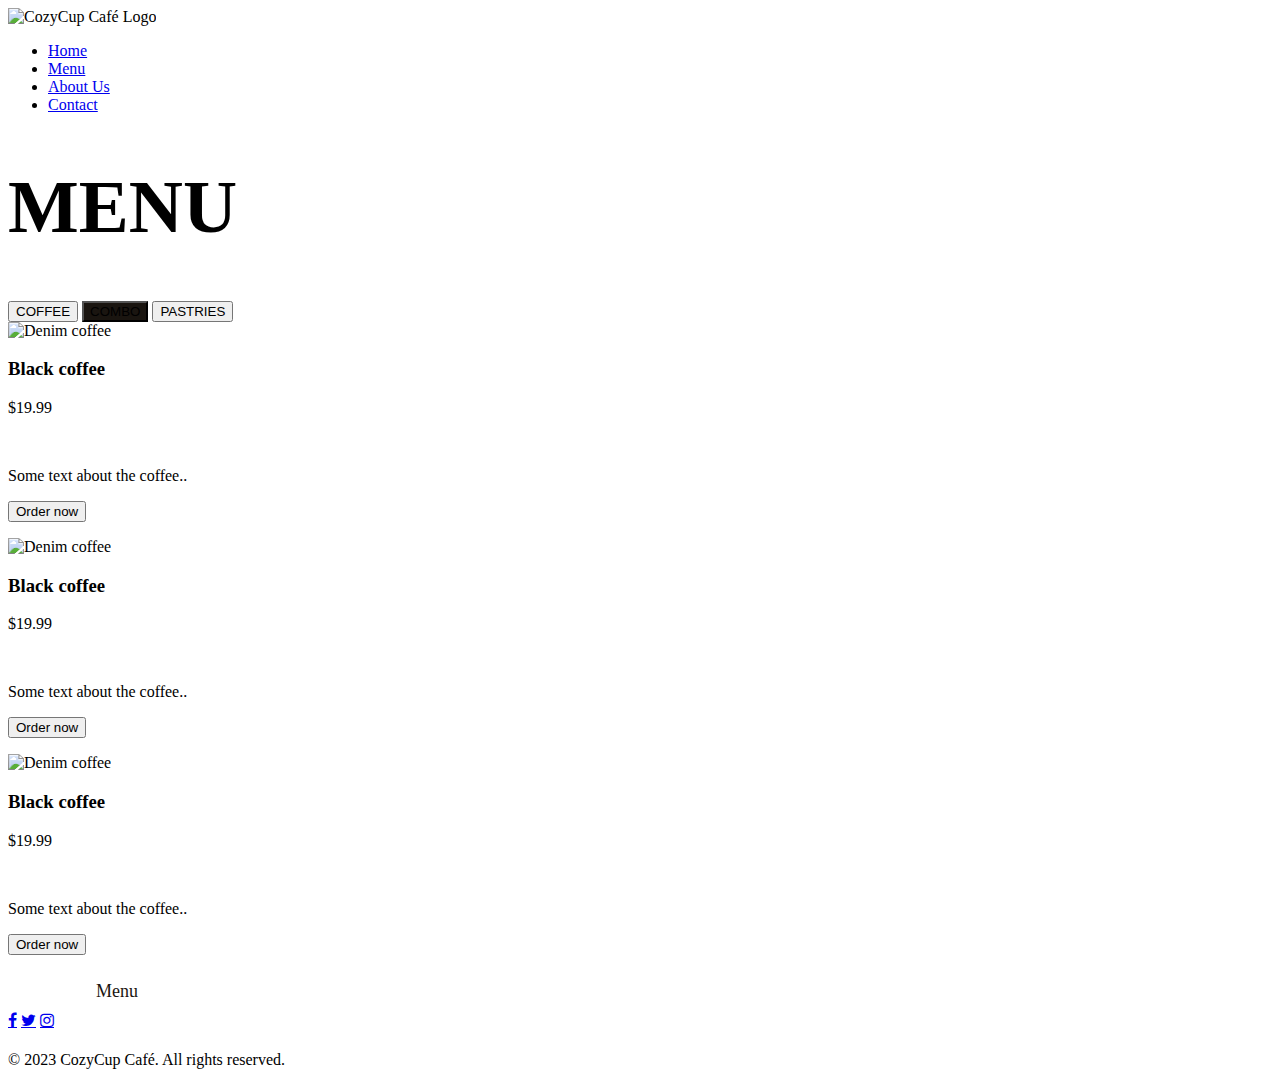
==== menu.html @ bd448bd0 "Add files via upload" ====
<!DOCTYPE html>
<html lang="en">
<head>
    <meta charset="UTF-8">
    <meta name="viewport" content="width=device-width, initial-scale=1.0">
    <link rel="stylesheet" href="css/styles.css">
    <link rel="stylesheet" href="https://cdnjs.cloudflare.com/ajax/libs/font-awesome/4.7.0/css/font-awesome.min.css">
    <title>CozyCup Café</title>
</head>

<body class="menubody">
    <header>
        <nav>
            <div class="logo">
                <img src="img/cafelogo.png" alt="CozyCup Café Logo">
            </div>
            <ul>
                <li><a href="index.html">Home</a></li>
                <li><a href="menu.html">Menu</a></li>
                <li><a href="about.html">About Us</a></li>
                <li><a href="contact.html">Contact</a></li>
            </ul>
        </nav>
    </header>

    <section class="hero-image-menu">
        <div class="hero-text">
          <h1 style="font-size: 75px;">MENU</h1>
        </div>
    </section>
      
    <script>
      function openTab(tabName) {
        var i, x;
        x = document.getElementsByClassName("containerTab");
        for (i = 0; i < x.length; i++) {
          x[i].style.display = "none";
        }
        document.getElementById(tabName).style.display = "block";
      }
    </script>

    <button class="tablink" onclick="openPage('coffee', this, '#1a1510')">COFFEE</button>
    <button class="tablink" onclick="openPage('combo', this, '#1a1510')" id="defaultOpen">COMBO</button>
    <button class="tablink" onclick="openPage('pastries', this, '#1a1510')">PASTRIES</button>
      
    <div id="coffee" class="tabcontent">
        <div class="row">
            <div class="column">
                <div class="card">
                    <img src="img/featuredcoffee.jpg" alt="Denim coffee" style="width:100%">
                    <h3>Black coffee</h3>
                    <p class="price">$19.99</p>
                    <br>
                    <p>Some text about the coffee..</p>
                    <p><button>Order now</button></p>
                </div>
            </div>

            <div class="column">
                <div class="card">
                    <img src="img/featuredcoffee.jpg" alt="Denim coffee" style="width:100%">
                    <h3>Black coffee</h3>
                    <p class="price">$19.99</p>
                    <br>
                    <p>Some text about the coffee..</p>
                    <p><button>Order now</button></p>
                </div>
            </div>

            <div class="column">
                <div class="card">
                    <img src="img/featuredcoffee.jpg" alt="Denim coffee" style="width:100%">
                    <h3>Black coffee</h3>
                    <p class="price">$19.99</p>
                    <br>
                    <p>Some text about the coffee..</p>
                    <p><button>Order now</button></p>
                </div>
            </div>

        </div>
    </div>
      
    <div id="combo" class="tabcontent">
        <div class="row">
            <div class="column">
                <div class="card">
                    <img src="img/featuredcombo.jpg" alt="Denim coffee" style="width:100%">
                    <h3>Black coffee</h3>
                    <p class="price">$19.99</p>
                    <br>
                    <p>Some text about the coffee..</p>
                    <p><button>Order now</button></p>
                </div>
            </div>

            <div class="column">
                <div class="card">
                    <img src="img/featuredcombo.jpg" alt="Denim coffee" style="width:100%">
                    <h3>Black coffee</h3>
                    <p class="price">$19.99</p>
                    <br>
                    <p>Some text about the coffee..</p>
                    <p><button>Order now</button></p>
                </div>
            </div>

            <div class="column">
                <div class="card">
                    <img src="img/featuredcombo.jpg" alt="Denim coffee" style="width:100%">
                    <h3>Black coffee</h3>
                    <p class="price">$19.99</p>
                    <br>
                    <p>Some text about the coffee..</p>
                    <p><button>Order now</button></p>
                </div>
            </div>

        </div>
    </div>
      
    <div id="pastries" class="tabcontent">
        <div class="row">
            <div class="column">
                <div class="card">
                    <img src="img/featurepastry.jpg" alt="Denim coffee" style="width:100%">
                    <h3>Black coffee</h3>
                    <p class="price">$19.99</p>
                    <br>
                    <p>Some text about the coffee..</p>
                    <p><button>Order now</button></p>
                </div>
            </div>

            <div class="column">
                <div class="card">
                    <img src="img/featurepastry.jpg" alt="Denim coffee" style="width:100%">
                    <h3>Black coffee</h3>
                    <p class="price">$19.99</p>
                    <br>
                    <p>Some text about the coffee..</p>
                    <p><button>Order now</button></p>
                </div>
            </div>

            <div class="column">
                <div class="card">
                    <img src="img/featurepastry.jpg" alt="Denim coffee" style="width:100%">
                    <h3>Black coffee</h3>
                    <p class="price">$19.99</p>
                    <br>
                    <p>Some text about the coffee..</p>
                    <p><button>Order now</button></p>
                </div>
            </div>
        
        </div>
    </div>
      
    <script>
      function openPage(pageName,elmnt,color) {
        var i, tabcontent, tablinks;
        tabcontent = document.getElementsByClassName("tabcontent");
        for (i = 0; i < tabcontent.length; i++) {
          tabcontent[i].style.display = "none";
        }
        tablinks = document.getElementsByClassName("tablink");
        for (i = 0; i < tablinks.length; i++) {
          tablinks[i].style.backgroundColor = "";
        }
        document.getElementById(pageName).style.display = "block";
        elmnt.style.backgroundColor = color;
      }
      
      // Get the element with id="defaultOpen" and click on it
      document.getElementById("defaultOpen").click();
    </script>
         

         <footer>
            <div style="padding: 10px;">
                <a href="index.html" style="font-size: large; color: #fff; text-decoration: none; padding: 10px;">Home</a>
                <a href="menu.html" style="font-size: large; color: #1a1510; text-decoration: none; padding: 10px;">Menu</a>
                <a href="about.html" style="font-size: large; color: #fff; text-decoration: none; padding: 10px;">About Us</a>
                <a href="contact.html" style="font-size: large; color: #fff; text-decoration: none; padding: 10px;">Contact</a>
            </div>
            <div style="padding-top: 0px; padding-bottom: 5px;">
                <a href="https://www.facebook.com/wyzcafe" target="_blank" class="fa fa-facebook"></a>
                <a href="https://www.twitter.com/wyzcafe" target="_blank" class="fa fa-twitter"></a>
                <a href="https://www.instagram.com/wyzcafe" target="_blank" class="fa fa-instagram"></a>
            </div>
                <p>&copy; 2023 CozyCup Café. All rights reserved.</p>
            </footer>
    
</body>
</html>
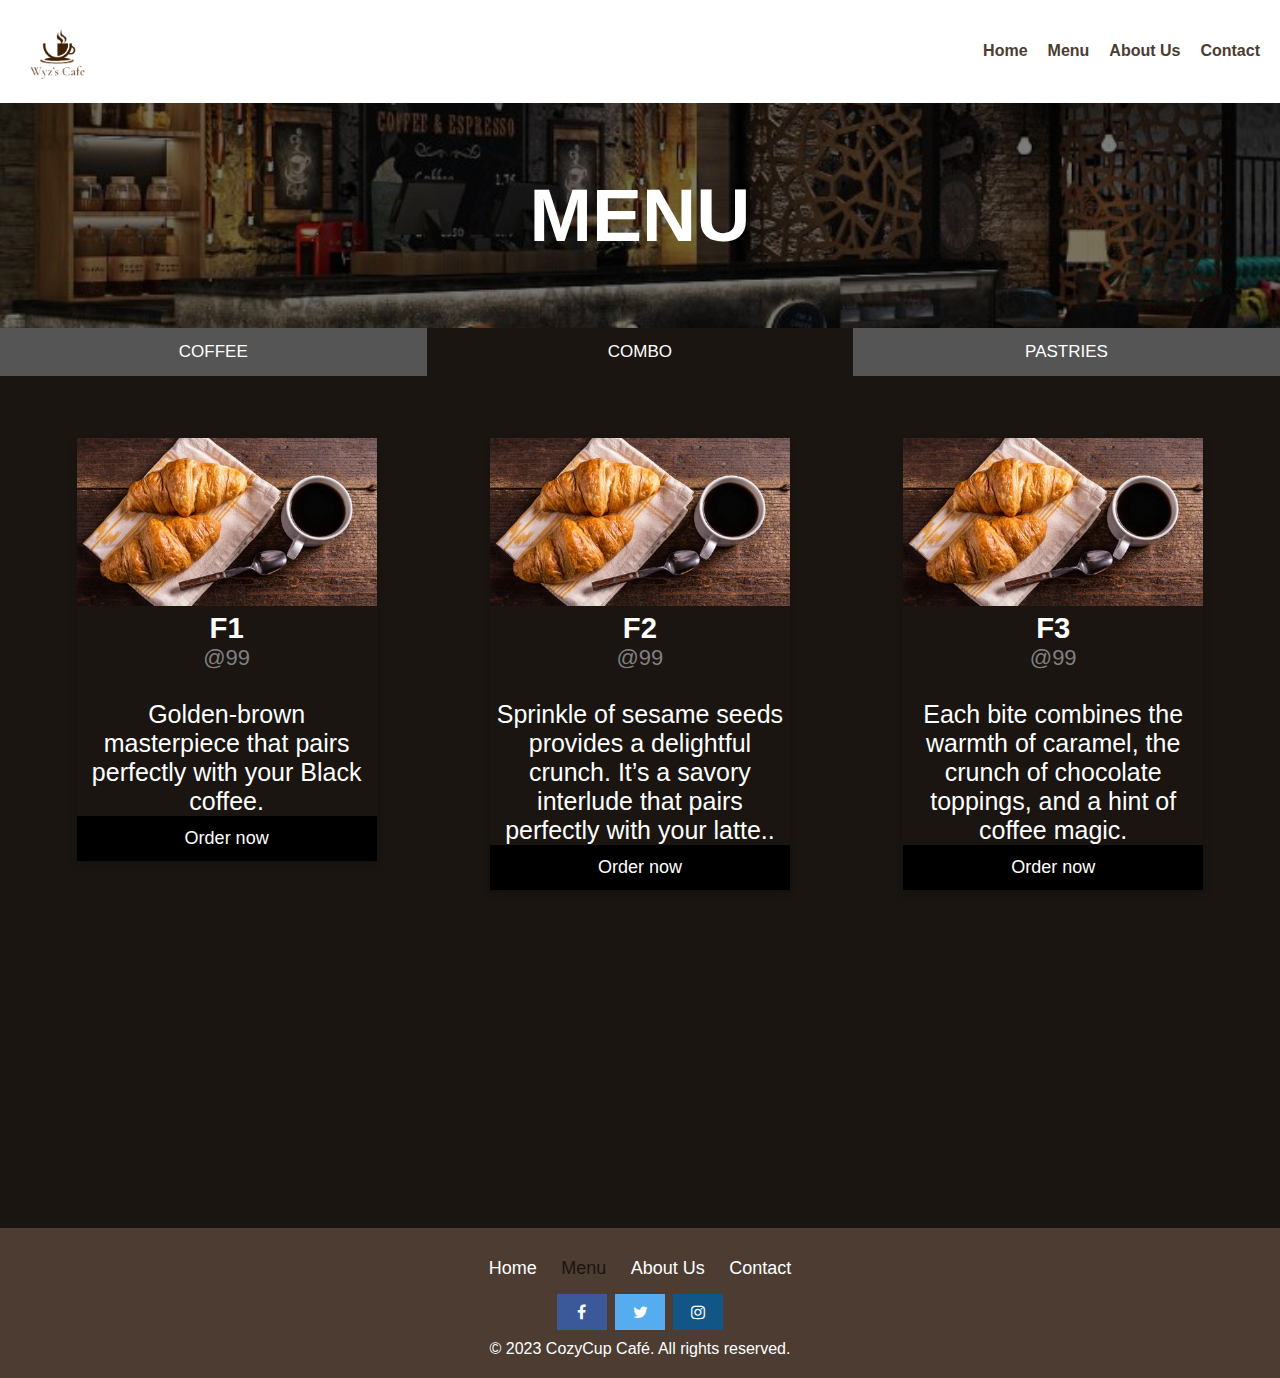
==== commit 16046f04: "update" ====
--- a/menu.html
+++ b/menu.html
@@ -50,31 +50,31 @@
                 <div class="card">
                     <img src="img/featuredcoffee.jpg" alt="Denim coffee" style="width:100%">
                     <h3>Black coffee</h3>
-                    <p class="price">$19.99</p>
+                    <p class="price">@50</p>
                     <br>
-                    <p>Some text about the coffee..</p>
+                    <p>This coffe can make you awake when you're sleepy.</p>
                     <p><button>Order now</button></p>
                 </div>
             </div>
 
             <div class="column">
                 <div class="card">
-                    <img src="img/featuredcoffee.jpg" alt="Denim coffee" style="width:100%">
-                    <h3>Black coffee</h3>
-                    <p class="price">$19.99</p>
+                    <img src="img/caramel macchiato.jpg" alt="Denim coffee" style="width:100%">
+                    <h3>Caramel Macchiato</h3>
+                    <p class="price">@50</p>
                     <br>
-                    <p>Some text about the coffee..</p>
+                    <p>This coffe can make you happy.</p>
                     <p><button>Order now</button></p>
                 </div>
             </div>
 
             <div class="column">
                 <div class="card">
-                    <img src="img/featuredcoffee.jpg" alt="Denim coffee" style="width:100%">
-                    <h3>Black coffee</h3>
-                    <p class="price">$19.99</p>
+                    <img src="img/Matcha latte.jpg" alt="Denim coffee" style="width:100%">
+                    <h3>Matcha Latte</h3>
+                    <p class="price">@50</p>
                     <br>
-                    <p>Some text about the coffee..</p>
+                    <p>This coffe can make your problems.</p>
                     <p><button>Order now</button></p>
                 </div>
             </div>
@@ -87,10 +87,10 @@
             <div class="column">
                 <div class="card">
                     <img src="img/featuredcombo.jpg" alt="Denim coffee" style="width:100%">
-                    <h3>Black coffee</h3>
-                    <p class="price">$19.99</p>
+                    <h3>F1</h3>
+                    <p class="price">@99</p>
                     <br>
-                    <p>Some text about the coffee..</p>
+                    <p>Golden-brown masterpiece that pairs perfectly with your Black coffee.</p>
                     <p><button>Order now</button></p>
                 </div>
             </div>
@@ -98,10 +98,10 @@
             <div class="column">
                 <div class="card">
                     <img src="img/featuredcombo.jpg" alt="Denim coffee" style="width:100%">
-                    <h3>Black coffee</h3>
-                    <p class="price">$19.99</p>
+                    <h3>F2</h3>
+                    <p class="price">@99</p>
                     <br>
-                    <p>Some text about the coffee..</p>
+                    <p> Sprinkle of sesame seeds provides a delightful crunch. It’s a savory interlude that pairs perfectly with your latte..</p>
                     <p><button>Order now</button></p>
                 </div>
             </div>
@@ -109,10 +109,10 @@
             <div class="column">
                 <div class="card">
                     <img src="img/featuredcombo.jpg" alt="Denim coffee" style="width:100%">
-                    <h3>Black coffee</h3>
-                    <p class="price">$19.99</p>
+                    <h3>F3</h3>
+                    <p class="price">@99</p>
                     <br>
-                    <p>Some text about the coffee..</p>
+                    <p>Each bite combines the warmth of caramel, the crunch of chocolate toppings, and a hint of coffee magic.</p>
                     <p><button>Order now</button></p>
                 </div>
             </div>
@@ -125,32 +125,32 @@
             <div class="column">
                 <div class="card">
                     <img src="img/featurepastry.jpg" alt="Denim coffee" style="width:100%">
-                    <h3>Black coffee</h3>
-                    <p class="price">$19.99</p>
+                    <h3>Morning Delight</h3>
+                    <p class="price">@45</p>
                     <br>
-                    <p>Some text about the coffee..</p>
+                    <p>Golden-brown masterpiece that pairs perfectly with your favorite brew.</p>
                     <p><button>Order now</button></p>
                 </div>
             </div>
 
             <div class="column">
                 <div class="card">
-                    <img src="img/featurepastry.jpg" alt="Denim coffee" style="width:100%">
-                    <h3>Black coffee</h3>
-                    <p class="price">$19.99</p>
+                    <img src="img/Sandwich.jpg" alt="Denim coffee" style="width:100%">
+                    <h3>Sandwich</h3>
+                    <p class="price">@45</p>
                     <br>
-                    <p>Some text about the coffee..</p>
+                    <p>This Sandwich is very delicious.</p>
                     <p><button>Order now</button></p>
                 </div>
             </div>
 
             <div class="column">
                 <div class="card">
-                    <img src="img/featurepastry.jpg" alt="Denim coffee" style="width:100%">
-                    <h3>Black coffee</h3>
-                    <p class="price">$19.99</p>
+                    <img src="img/cookies.webp" alt="Denim coffee" style="width:100%">
+                    <h3>Cookies</h3>
+                    <p class="price">@45</p>
                     <br>
-                    <p>Some text about the coffee..</p>
+                    <p>This cookies are the best partner of coffe.</p>
                     <p><button>Order now</button></p>
                 </div>
             </div>
--- a/css/styles.css
+++ b/css/styles.css
@@ -0,0 +1,406 @@
+/* Reset some default styles */
+body, h1, h2, h3, p, ul, li {
+    margin: 0;
+    padding: 0;
+}
+
+body {
+    font-family: Arial, sans-serif;
+    background-color: #1a1510;
+    color: #4c3c32;
+}
+
+.menubody {
+    font-family: Arial, sans-serif;
+    background-color: #ffffff;
+    color: #4c3c32;
+}
+
+header {
+    background-color: #ffffff;
+    box-shadow: 0 2px 5px rgba(0, 0, 0, 0.1);
+    padding: 20px;
+}
+
+nav {
+    display: flex;
+    justify-content: space-between;
+    align-items: center;
+}
+
+.logo img {
+    max-width: 75px;
+}
+
+nav ul {
+    list-style: none;
+    display: flex;
+    gap: 20px;
+}
+
+nav a {
+    text-decoration: none;
+    color: #4c3c32;
+    font-weight: bold;
+    transition: color 0.3s;
+}
+
+nav a:hover {
+    color: #7e685b;
+}
+
+.hero {
+    text-align: center;
+    padding: 150px 0;
+    background-image: url('hero-bg.jpg');
+    background-size: cover;
+    color: white;
+}
+
+.hero h1 {
+    font-size: 36px;
+    margin-bottom: 20px;
+}
+
+.hero p {
+    font-size: 18px;
+    margin-bottom: 40px;
+}
+
+.cta-button {
+    display: inline-block;
+    padding: 10px 20px;
+    background-color: #4c3c32;
+    color: white;
+    text-decoration: none;
+    border-radius: 5px;
+}
+
+.cta-button:hover {
+    background-color: #7e685b;
+}
+
+.menu {
+    padding: 100px 0;
+    text-align: center;
+}
+
+.menu h2 {
+    font-size: 30px;
+    margin-bottom: 20px;
+}
+
+.about {
+    padding: 100px 0;
+    text-align: center;
+    background-color: #ede4d6;
+}
+
+.about h2 {
+    font-size: 30px;
+    margin-bottom: 20px;
+}
+
+.about p {
+    font-size: 18px;
+    max-width: 800px;
+    margin: 0 auto;
+}
+
+.contact {
+    padding: 100px 0;
+    text-align: center;
+    background-color: #4c3c32;
+    color: white;
+}
+
+.contact h2 {
+    font-size: 30px;
+    margin-bottom: 20px;
+}
+
+.contact p {
+    font-size: 18px;
+    margin-bottom: 40px;
+}
+
+footer {
+    background-color: #4c3c32;
+    color: white;
+    text-align: center;
+    padding: 20px 0;
+}
+
+body, html {
+    height: 100%;
+}
+/* The hero image */
+
+.hero-image-menu {
+    /* Use "linear-gradient" to add a darken background effect to the image (photographer.jpg). This will make the text easier to read */
+    background-image: linear-gradient(rgba(0, 0, 0, 0.5), rgba(0, 0, 0, 0.5)), url("cafe\ interior.jpg");
+  
+    /* Set a specific height */
+    height: 25%;
+  
+    /* Position and center the image to scale nicely on all screens */
+    background-position: center;
+    background-repeat: no-repeat;
+    background-size: cover;
+    position: relative;
+  }
+
+.hero-image {
+    /* Use "linear-gradient" to add a darken background effect to the image (photographer.jpg). This will make the text easier to read */
+    background-image: linear-gradient(rgba(0, 0, 0, 0.5), rgba(0, 0, 0, 0.5)), url("cafe\ interior.jpg");
+  
+    /* Set a specific height */
+    height: 75%;
+  
+    /* Position and center the image to scale nicely on all screens */
+    background-position: center;
+    background-repeat: no-repeat;
+    background-size: cover;
+    position: relative;
+  }
+  
+  /* Place text in the middle of the image */
+  .hero-text {
+    text-align: center;
+    position: absolute;
+    top: 50%;
+    left: 50%;
+    transform: translate(-50%, -50%);
+    color: white;
+  }
+
+  * {
+    box-sizing: border-box;
+  }
+  
+  .column {
+    float: left;
+    width: 33.33%;
+    padding: 5px;
+    max-height: min-content;
+  }
+  
+  /* Clearfix (clear floats) */
+  .row::after {
+    content: "";
+    clear: both;
+    display: table;
+  }
+
+
+.card {
+  box-shadow: 0 4px 8px 0 rgba(0, 0, 0, 0.2);
+  max-width: 300px;
+  margin: auto;
+  text-align: center;
+  font-family: arial;
+}
+
+.price {
+  color: grey;
+  font-size: 22px;
+}
+
+.card button {
+  border: none;
+  outline: 0;
+  padding: 12px;
+  color: white;
+  background-color: #000;
+  text-align: center;
+  cursor: pointer;
+  width: 100%;
+  font-size: 18px;
+}
+
+.card button:hover {
+  opacity: 0.7;
+}
+
+
+.container {
+    position: relative;
+    width: 100%;
+  }
+  
+  .image {
+    display: block;
+    width: 100%;
+    height: auto;
+  }
+  
+  .overlay {
+    position: absolute;
+    bottom: 100%;
+    left: 0;
+    right: 0;
+    background-color: #1a1510;
+    overflow: hidden;
+    width: 100%;
+    height:0;
+    transition: .5s ease;
+  }
+  
+  .container:hover .overlay {
+    bottom: 0;
+    height: 100%;
+  }
+  
+  .text {
+    color: white;
+    font-size: 20px;
+    position: absolute;
+    top: 50%;
+    left: 50%;
+    -webkit-transform: translate(-50%, -50%);
+    -ms-transform: translate(-50%, -50%);
+    transform: translate(-50%, -50%);
+    text-align: center;
+  }
+
+  * {
+    box-sizing: border-box;
+  }
+  
+  body {
+    margin: 0;
+    font-family: Arial, Helvetica, sans-serif;
+  }
+  
+  /* The grid: Three equal columns that floats next to each other */
+  .column {
+    float: left;
+    width: 33.33%;
+    padding: 10px;
+    text-align: center;
+    font-size: 25px;
+    cursor: pointer;
+    color: white;
+  }
+  
+  .containerTab {
+    padding: 20px;
+    color: white;
+  }
+  
+  /* Clear floats after the columns */
+  .row:after {
+    content: "";
+    display: table;
+    clear: both;
+  }
+  
+  /* Closable button inside the container tab */
+  .closebtn {
+    float: right;
+    color: white;
+    font-size: 35px;
+    cursor: pointer;
+  }
+
+  .btn {
+    border: none;
+    background-color: inherit;
+    padding: 14px 28px;
+    font-size: 16px;
+    cursor: pointer;
+    display: inline-block;
+  }
+  
+  /* On mouse-over */
+  .btn:hover {background: #000000;}
+  .default {color: rgb(255, 255, 255);}
+
+  .card {
+    box-shadow: 0 4px 8px 0 rgba(0, 0, 0, 0.2);
+    max-width: 300px;
+    margin: auto;
+    text-align: center;
+    font-family: arial;
+  }
+  
+  .price {
+    color: grey;
+    font-size: 22px;
+  }
+  
+  .card button {
+    border: none;
+    outline: 0;
+    padding: 12px;
+    color: white;
+    background-color: #000;
+    text-align: center;
+    cursor: pointer;
+    width: 100%;
+    font-size: 18px;
+  }
+  
+  .card button:hover {
+    opacity: 0.7;
+  }
+
+  * {box-sizing: border-box}
+  /* Style tab links */
+  .tablink {
+    background-color: #555;
+    color: white;
+    float: left;
+    border: none;
+    outline: none;
+    cursor: pointer;
+    padding: 14px 16px;
+    font-size: 17px;
+    width: 33.33%;
+  }
+  
+  .tablink:hover {
+    background-color: #777;
+  }
+  
+  /* Style the tab content (and add height:100% for full page content) */
+  .tabcontent {
+    color: white;
+    display: none;
+    padding: 100px 20px;
+    height: 100%;
+  }
+  
+  #coffee {background-color: #1a1510;}
+  #combo {background-color: #1a1510;}
+  #pastries {background-color: #1a1510;}
+
+
+  .fa {
+    padding: 10px;
+    font-size: 30px;
+    width: 50px;
+    text-align: center;
+    text-decoration: none;
+    margin: 5px 2px;
+    
+  }
+  
+  .fa:hover {
+      opacity: 0.7;
+  }
+  
+  .fa-facebook {
+    background: #3B5998;
+    color: white;
+  }
+  
+  .fa-twitter {
+    background: #55ACEE;
+    color: white;
+  }
+  
+  .fa-instagram {
+    background: #125688;
+    color: white;
+  }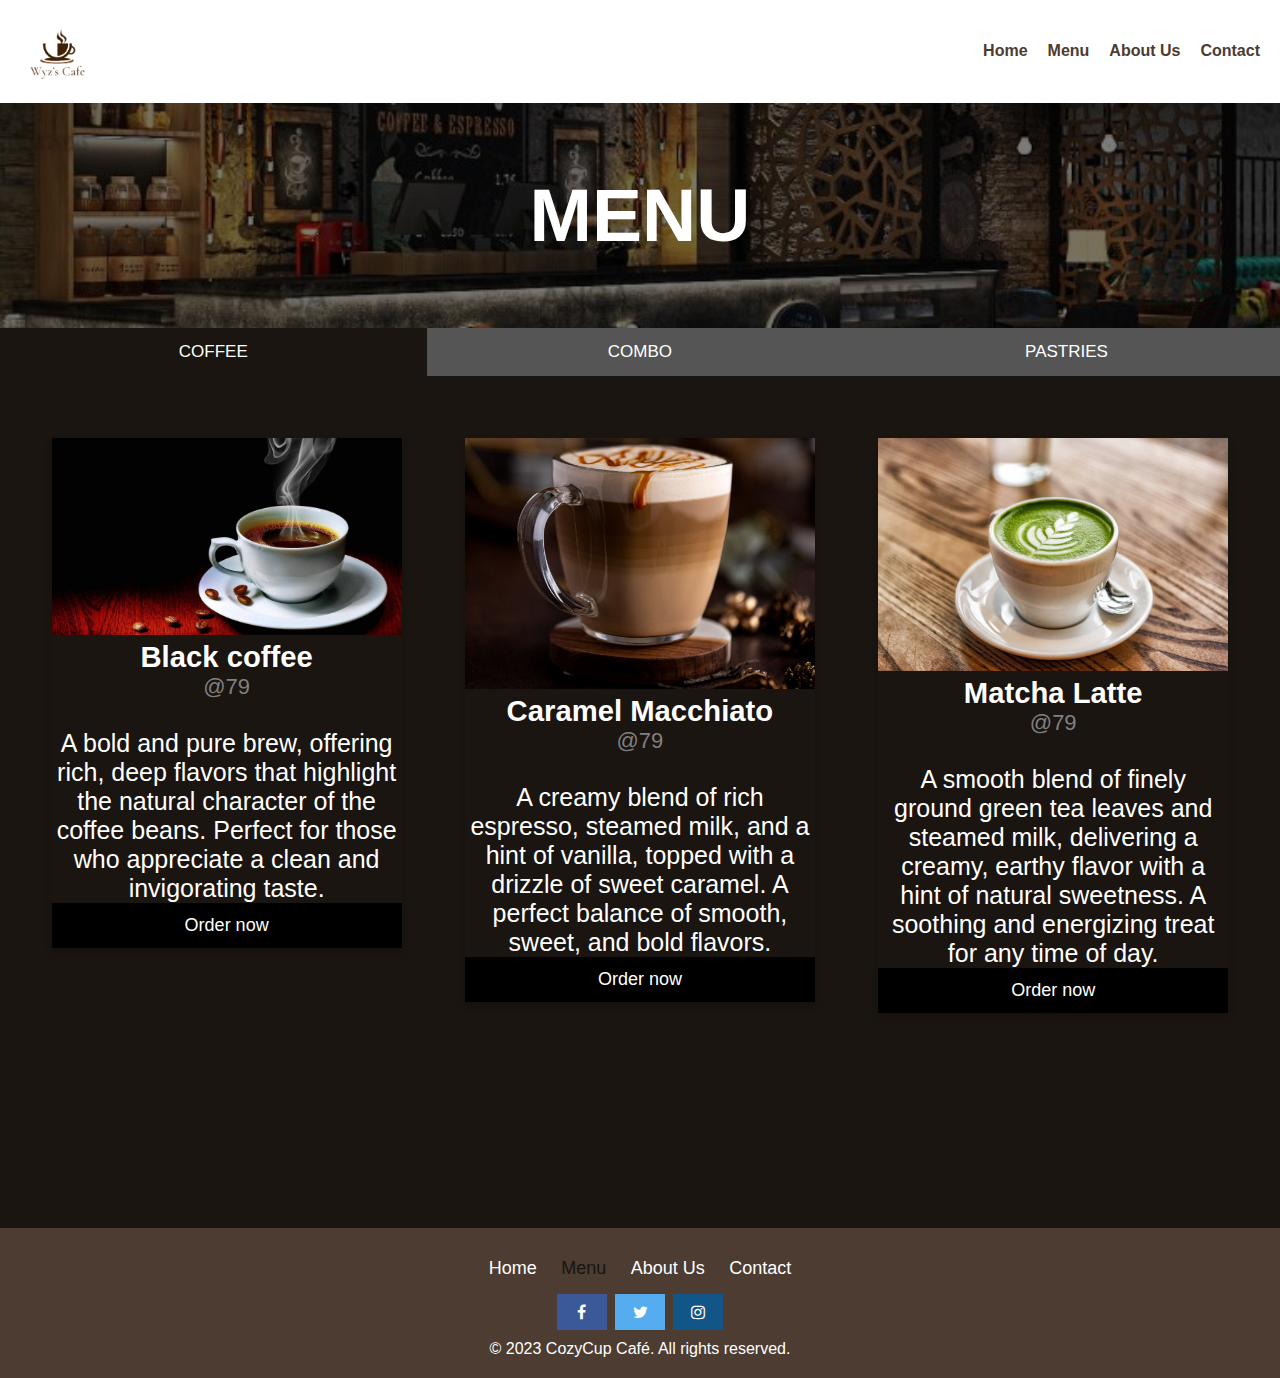
==== commit 860af195: "update" ====
--- a/menu.html
+++ b/menu.html
@@ -40,8 +40,8 @@
       }
     </script>
 
-    <button class="tablink" onclick="openPage('coffee', this, '#1a1510')">COFFEE</button>
-    <button class="tablink" onclick="openPage('combo', this, '#1a1510')" id="defaultOpen">COMBO</button>
+    <button class="tablink" onclick="openPage('coffee', this, '#1a1510')" id="defaultOpen">COFFEE</button>
+    <button class="tablink" onclick="openPage('combo', this, '#1a1510')" >COMBO</button>
     <button class="tablink" onclick="openPage('pastries', this, '#1a1510')">PASTRIES</button>
       
     <div id="coffee" class="tabcontent">
@@ -50,20 +50,22 @@
                 <div class="card">
                     <img src="img/featuredcoffee.jpg" alt="Denim coffee" style="width:100%">
                     <h3>Black coffee</h3>
-                    <p class="price">@50</p>
-                    <br>
-                    <p>This coffe can make you awake when you're sleepy.</p>
-                    <p><button>Order now</button></p>
-                </div>
-            </div>
-
-            <div class="column">
-                <div class="card">
-                    <img src="img/caramel macchiato.jpg" alt="Denim coffee" style="width:100%">
+                    <p class="price">@79</p>
+                    <br>
+                    <p> A bold and pure brew, offering rich, deep flavors that highlight the natural character of the coffee beans. 
+                        Perfect for those who appreciate a clean and invigorating taste.</p>
+                    <p><button>Order now</button></p>
+                </div>
+            </div>
+
+            <div class="column">
+                <div class="card">
+                    <img src="img/copy.jpg" alt="Denim coffee" style="width:100%">
                     <h3>Caramel Macchiato</h3>
-                    <p class="price">@50</p>
-                    <br>
-                    <p>This coffe can make you happy.</p>
+                    <p class="price">@79</p>
+                    <br>
+                    <p> A creamy blend of rich espresso, steamed milk, and a hint of vanilla, topped with a drizzle of sweet caramel. 
+                        A perfect balance of smooth, sweet, and bold flavors.</p>
                     <p><button>Order now</button></p>
                 </div>
             </div>
@@ -72,9 +74,10 @@
                 <div class="card">
                     <img src="img/Matcha latte.jpg" alt="Denim coffee" style="width:100%">
                     <h3>Matcha Latte</h3>
-                    <p class="price">@50</p>
-                    <br>
-                    <p>This coffe can make your problems.</p>
+                    <p class="price">@79</p>
+                    <br>
+                    <p> A smooth blend of finely ground green tea leaves and steamed milk, delivering a creamy, earthy flavor with a hint of natural sweetness. 
+                        A soothing and energizing treat for any time of day.</p>
                     <p><button>Order now</button></p>
                 </div>
             </div>
@@ -87,7 +90,7 @@
             <div class="column">
                 <div class="card">
                     <img src="img/featuredcombo.jpg" alt="Denim coffee" style="width:100%">
-                    <h3>F1</h3>
+                    <h3>C1</h3>
                     <p class="price">@99</p>
                     <br>
                     <p>Golden-brown masterpiece that pairs perfectly with your Black coffee.</p>
@@ -97,8 +100,8 @@
 
             <div class="column">
                 <div class="card">
-                    <img src="img/featuredcombo.jpg" alt="Denim coffee" style="width:100%">
-                    <h3>F2</h3>
+                    <img src="img/combo2.jpg" alt="Denim coffee" style="width:100%">
+                    <h3>C2</h3>
                     <p class="price">@99</p>
                     <br>
                     <p> Sprinkle of sesame seeds provides a delightful crunch. It’s a savory interlude that pairs perfectly with your latte..</p>
@@ -108,8 +111,8 @@
 
             <div class="column">
                 <div class="card">
-                    <img src="img/featuredcombo.jpg" alt="Denim coffee" style="width:100%">
-                    <h3>F3</h3>
+                    <img src="img/combo12.jpg" alt="Denim coffee" style="width:100%">
+                    <h3>C3</h3>
                     <p class="price">@99</p>
                     <br>
                     <p>Each bite combines the warmth of caramel, the crunch of chocolate toppings, and a hint of coffee magic.</p>
@@ -128,29 +131,31 @@
                     <h3>Morning Delight</h3>
                     <p class="price">@45</p>
                     <br>
-                    <p>Golden-brown masterpiece that pairs perfectly with your favorite brew.</p>
-                    <p><button>Order now</button></p>
-                </div>
-            </div>
-
-            <div class="column">
-                <div class="card">
-                    <img src="img/Sandwich.jpg" alt="Denim coffee" style="width:100%">
-                    <h3>Sandwich</h3>
+                    <p> A lightly baked pastry with a golden-brown crust, sprinkled with sugar for a touch of sweetness.
+                        Crisp on the outside and soft on the inside, it's a delightful treat to enjoy any time of day.</p>
+                    <p><button>Order now</button></p>
+                </div>
+            </div>
+
+            <div class="column">
+                <div class="card">
+                    <img src="img/eclair.jpg" alt="Denim coffee" style="width:100%">
+                    <h3>Eclair</h3>
                     <p class="price">@45</p>
                     <br>
-                    <p>This Sandwich is very delicious.</p>
-                    <p><button>Order now</button></p>
-                </div>
-            </div>
-
-            <div class="column">
-                <div class="card">
-                    <img src="img/cookies.webp" alt="Denim coffee" style="width:100%">
-                    <h3>Cookies</h3>
+                    <p>A light choux pastry filled with creamy icing and topped with a rich chocolate glaze.
+                        A perfect blend of sweet, smooth, and decadent flavors.</p>
+                    <p><button>Order now</button></p>
+                </div>
+            </div>
+
+            <div class="column">
+                <div class="card">
+                    <img src="img/Pain au Chocolat.jpg" alt="Denim coffee" style="width:100%">
+                    <h3>Pain au Chocolat</h3>
                     <p class="price">@45</p>
                     <br>
-                    <p>This cookies are the best partner of coffe.</p>
+                    <p> Flaky, buttery pastry with rich chocolate filling. A perfect blend of crisp layers and sweet indulgence.</p>
                     <p><button>Order now</button></p>
                 </div>
             </div>
--- a/css/styles.css
+++ b/css/styles.css
@@ -227,6 +227,10 @@
     position: relative;
     width: 100%;
   }
+
+  .container h2{
+    color: #000;
+  }
   
   .image {
     display: block;
@@ -318,7 +322,7 @@
 
   .card {
     box-shadow: 0 4px 8px 0 rgba(0, 0, 0, 0.2);
-    max-width: 300px;
+    max-width: 350px;
     margin: auto;
     text-align: center;
     font-family: arial;
